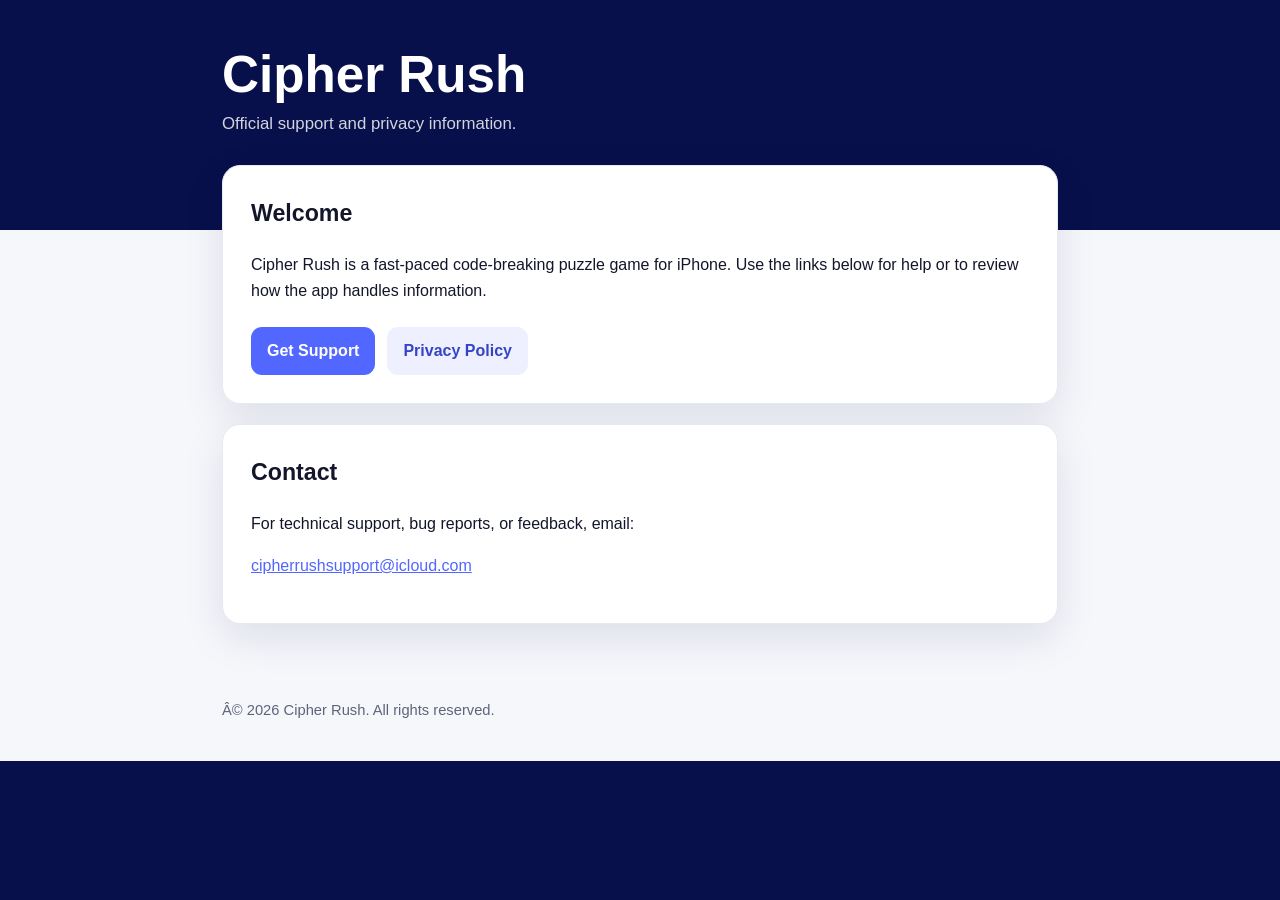
==== index.html @ 5d94577a "Publish Cipher Rush support and privacy site" ====
<!doctype html>
<html lang="en">
<head>
  <meta charset="utf-8">
  <meta name="viewport" content="width=device-width, initial-scale=1">
  <title>Cipher Rush â€” Support & Privacy</title>
  <meta name="description" content="Official support and privacy information for Cipher Rush.">
  <link rel="stylesheet" href="styles.css">
</head>
<body>
  <header>
    <h1>Cipher Rush</h1>
    <p>Official support and privacy information.</p>
  </header>

  <main>
    <section class="card">
      <h2>Welcome</h2>
      <p>Cipher Rush is a fast-paced code-breaking puzzle game for iPhone. Use the links below for help or to review how the app handles information.</p>
      <div class="nav">
        <a class="button" href="support.html">Get Support</a>
        <a class="button secondary" href="privacy.html">Privacy Policy</a>
      </div>
    </section>

    <section class="card">
      <h2>Contact</h2>
      <p>For technical support, bug reports, or feedback, email:</p>
      <p><a href="mailto:cipherrushsupport@icloud.com">cipherrushsupport@icloud.com</a></p>
    </section>
  </main>

  <footer>
    Â© 2026 Cipher Rush. All rights reserved.
  </footer>
</body>
</html>
---- styles.css ----
:root {
  color-scheme: light;
  --bg: #07104a;
  --panel: #ffffff;
  --text: #13162a;
  --muted: #5f647a;
  --accent: #5267ff;
  --border: #e6e8f2;
  --soft: #f6f7fb;
}

* { box-sizing: border-box; }

body {
  margin: 0;
  font-family: -apple-system, BlinkMacSystemFont, "Segoe UI", Roboto, Helvetica, Arial, sans-serif;
  background: linear-gradient(180deg, var(--bg) 0 230px, var(--soft) 230px 100%);
  color: var(--text);
  line-height: 1.65;
}

header {
  max-width: 880px;
  margin: 0 auto;
  padding: 48px 22px 28px;
  color: #fff;
}

header h1 {
  margin: 0 0 8px;
  font-size: clamp(2rem, 6vw, 3.2rem);
  line-height: 1.05;
}

header p {
  margin: 0;
  color: rgba(255,255,255,.82);
  font-size: 1.05rem;
}

main {
  max-width: 880px;
  margin: 0 auto;
  padding: 0 22px 54px;
}

.card {
  background: var(--panel);
  border: 1px solid var(--border);
  border-radius: 18px;
  padding: 28px;
  box-shadow: 0 14px 42px rgba(10,18,65,.10);
  margin-bottom: 20px;
}

h2 {
  margin-top: 0;
  font-size: 1.45rem;
}

h3 {
  margin-top: 1.7rem;
  margin-bottom: .35rem;
}

a { color: var(--accent); }

.nav {
  display: flex;
  gap: 12px;
  flex-wrap: wrap;
  margin-top: 22px;
}

.button {
  display: inline-block;
  text-decoration: none;
  background: var(--accent);
  color: #fff;
  padding: 11px 16px;
  border-radius: 11px;
  font-weight: 650;
}

.button.secondary {
  background: #eef0ff;
  color: #3444c5;
}

.meta, .muted {
  color: var(--muted);
}

ul { padding-left: 1.25rem; }

footer {
  max-width: 880px;
  margin: 0 auto;
  padding: 0 22px 38px;
  color: var(--muted);
  font-size: .92rem;
}

code {
  background: #eef0f7;
  padding: 2px 6px;
  border-radius: 6px;
}

@media (max-width: 520px) {
  header { padding-top: 36px; }
  .card { padding: 22px; border-radius: 14px; }
}
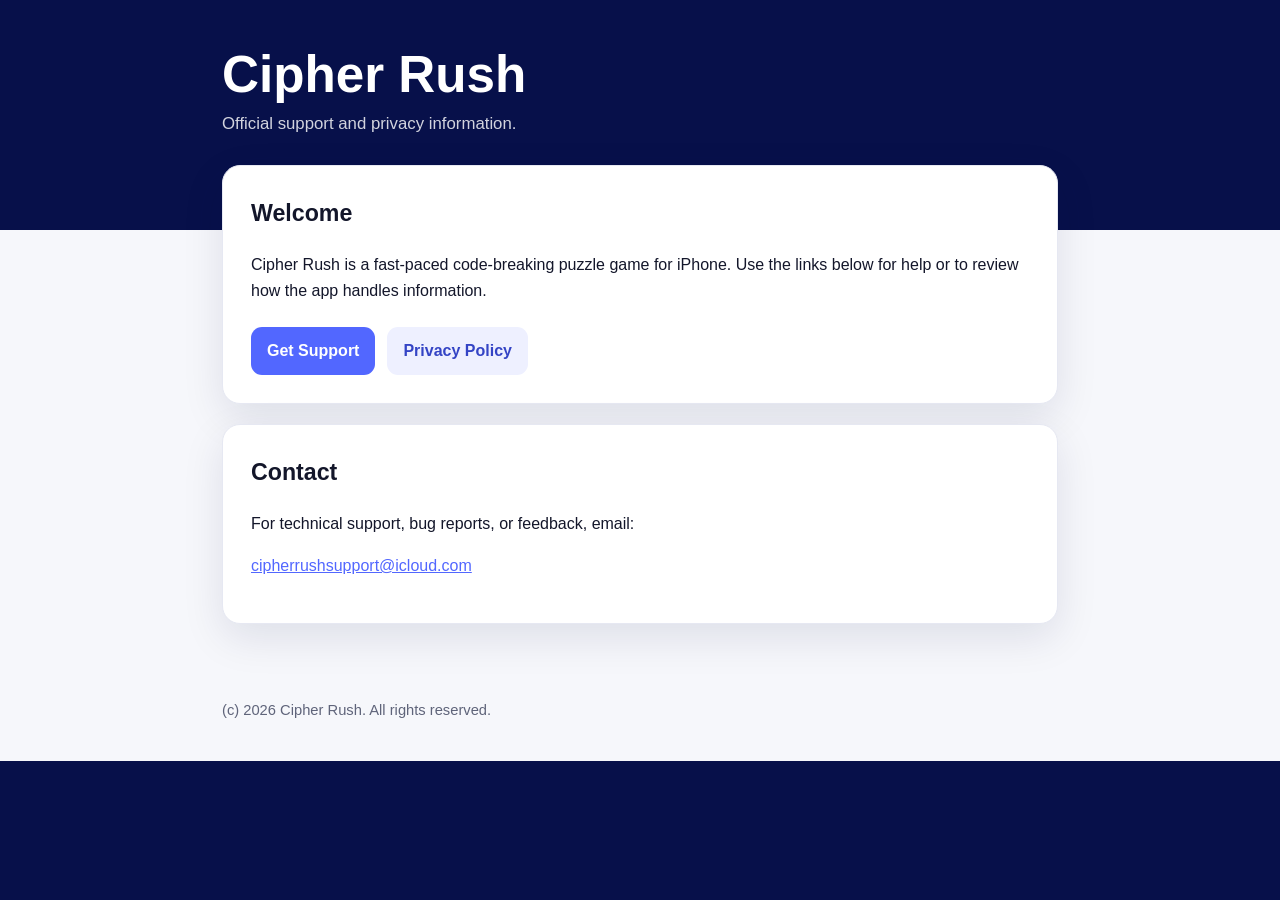
==== commit c11b33f3: "Fix website text encoding" ====
--- a/index.html
+++ b/index.html
@@ -3,7 +3,7 @@
 <head>
   <meta charset="utf-8">
   <meta name="viewport" content="width=device-width, initial-scale=1">
-  <title>Cipher Rush â€” Support & Privacy</title>
+  <title>Cipher Rush - Support & Privacy</title>
   <meta name="description" content="Official support and privacy information for Cipher Rush.">
   <link rel="stylesheet" href="styles.css">
 </head>
@@ -31,7 +31,7 @@
   </main>
 
   <footer>
-    Â© 2026 Cipher Rush. All rights reserved.
+    (c) 2026 Cipher Rush. All rights reserved.
   </footer>
 </body>
 </html>
